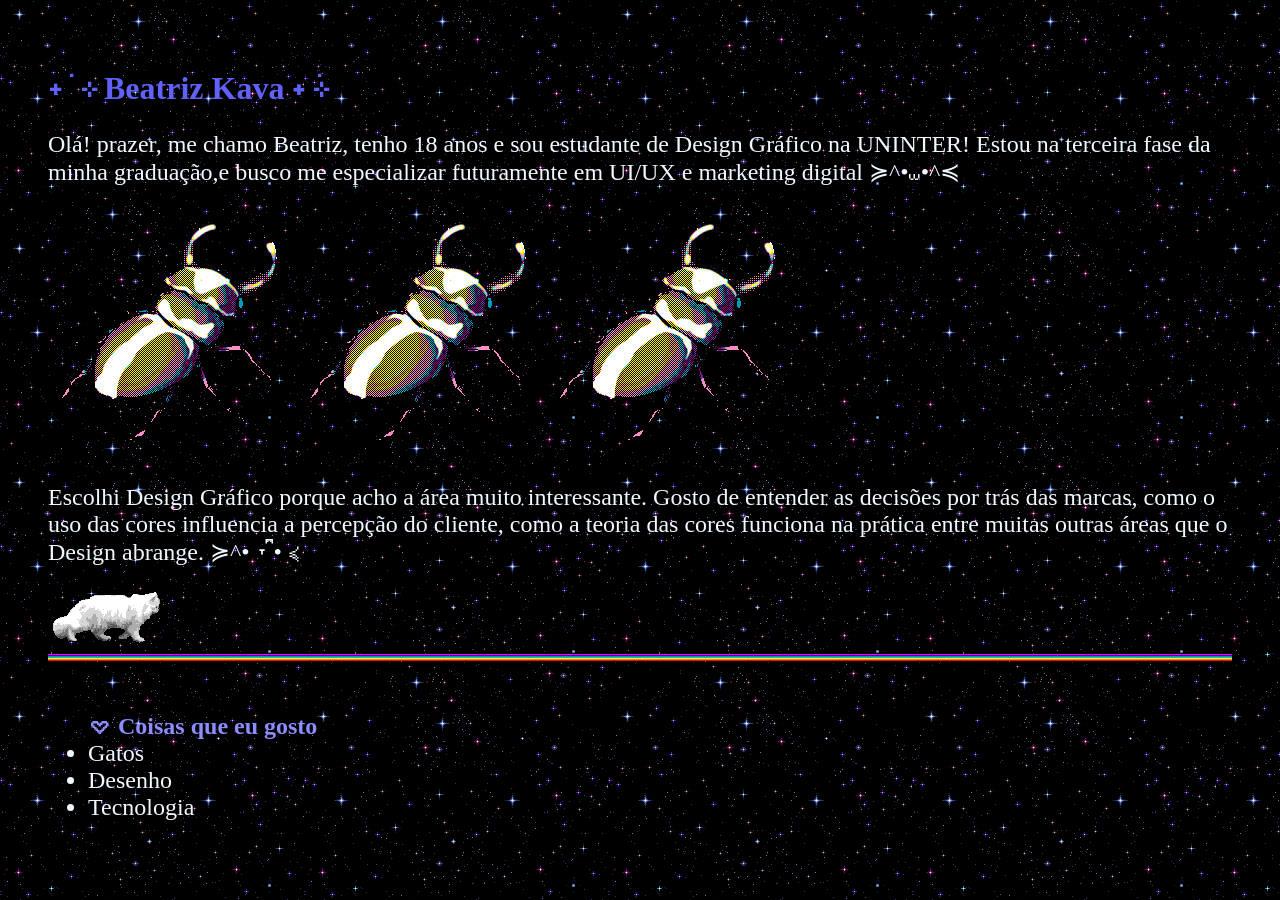
==== atv1/index.html @ d8a6c95d "gifs" ====
<!DOCTYPE html>
<html lang="en">

<head>
    <meta charset="UTF-8">
    <meta name="viewport" content="width=device-width, initial-scale=1.0">
    <title>Atividade 1</title>
    <link rel="stylesheet" href="style.css">
</head>

<body class="body">
    <div class="header">
        <h1 style="color: #6161fc;">˖ ࣪⊹ Beatriz Kava ˖ ࣪⊹</h1>
        <p class="p"> Olá! prazer, me chamo Beatriz, tenho 18 anos e sou estudante de Design Gráfico na UNINTER! Estou
            na terceira fase da minha graduação,e busco me especializar futuramente em UI/UX e marketing digital ≽^•⩊•^≼ </p>

            <div class="fofin"></div>
        
            <p class="p">Escolhi Design Gráfico porque acho a área muito interessante. Gosto de entender as decisões por trás das marcas, 
            como o uso das cores influencia a percepção do cliente, como a teoria das cores funciona na prática entre muitas outras 
            áreas que o Design abrange. ≽^• ˕ • ྀི≼ </p>

            <img src="assets/whitecat-walk.gif" alt="cat">
    </div>

   <div class="linha-horizontal"></div>

    <ul>
        <b class="b">𖹭 Coisas que eu gosto</b>
        <li class="p">Gatos</li>
        <li class="p">Desenho</li>
        <li class="p">Tecnologia</li>
    </ul>
</body>

</html>
---- atv1/style.css ----
.body {
    background-image: url("assets/image.gif");
    padding: 40px;
}
.p {
    color: aliceblue; 
    font-size: x-large;
}

.b {
    color: #8d8dff; 
    font-weight: 700; 
    font-size: x-large;
}

.fofin { 
    max-width: 750px;
    height: 250px;
    background-image: url("assets/beetledance.gif");
    background-repeat: repeat-x;
}

.linha-horizontal {
    width: 100%;
    height: 50px;
    background-image: url("assets/rainbow-warp.gif");
    background-repeat: repeat-x;
}
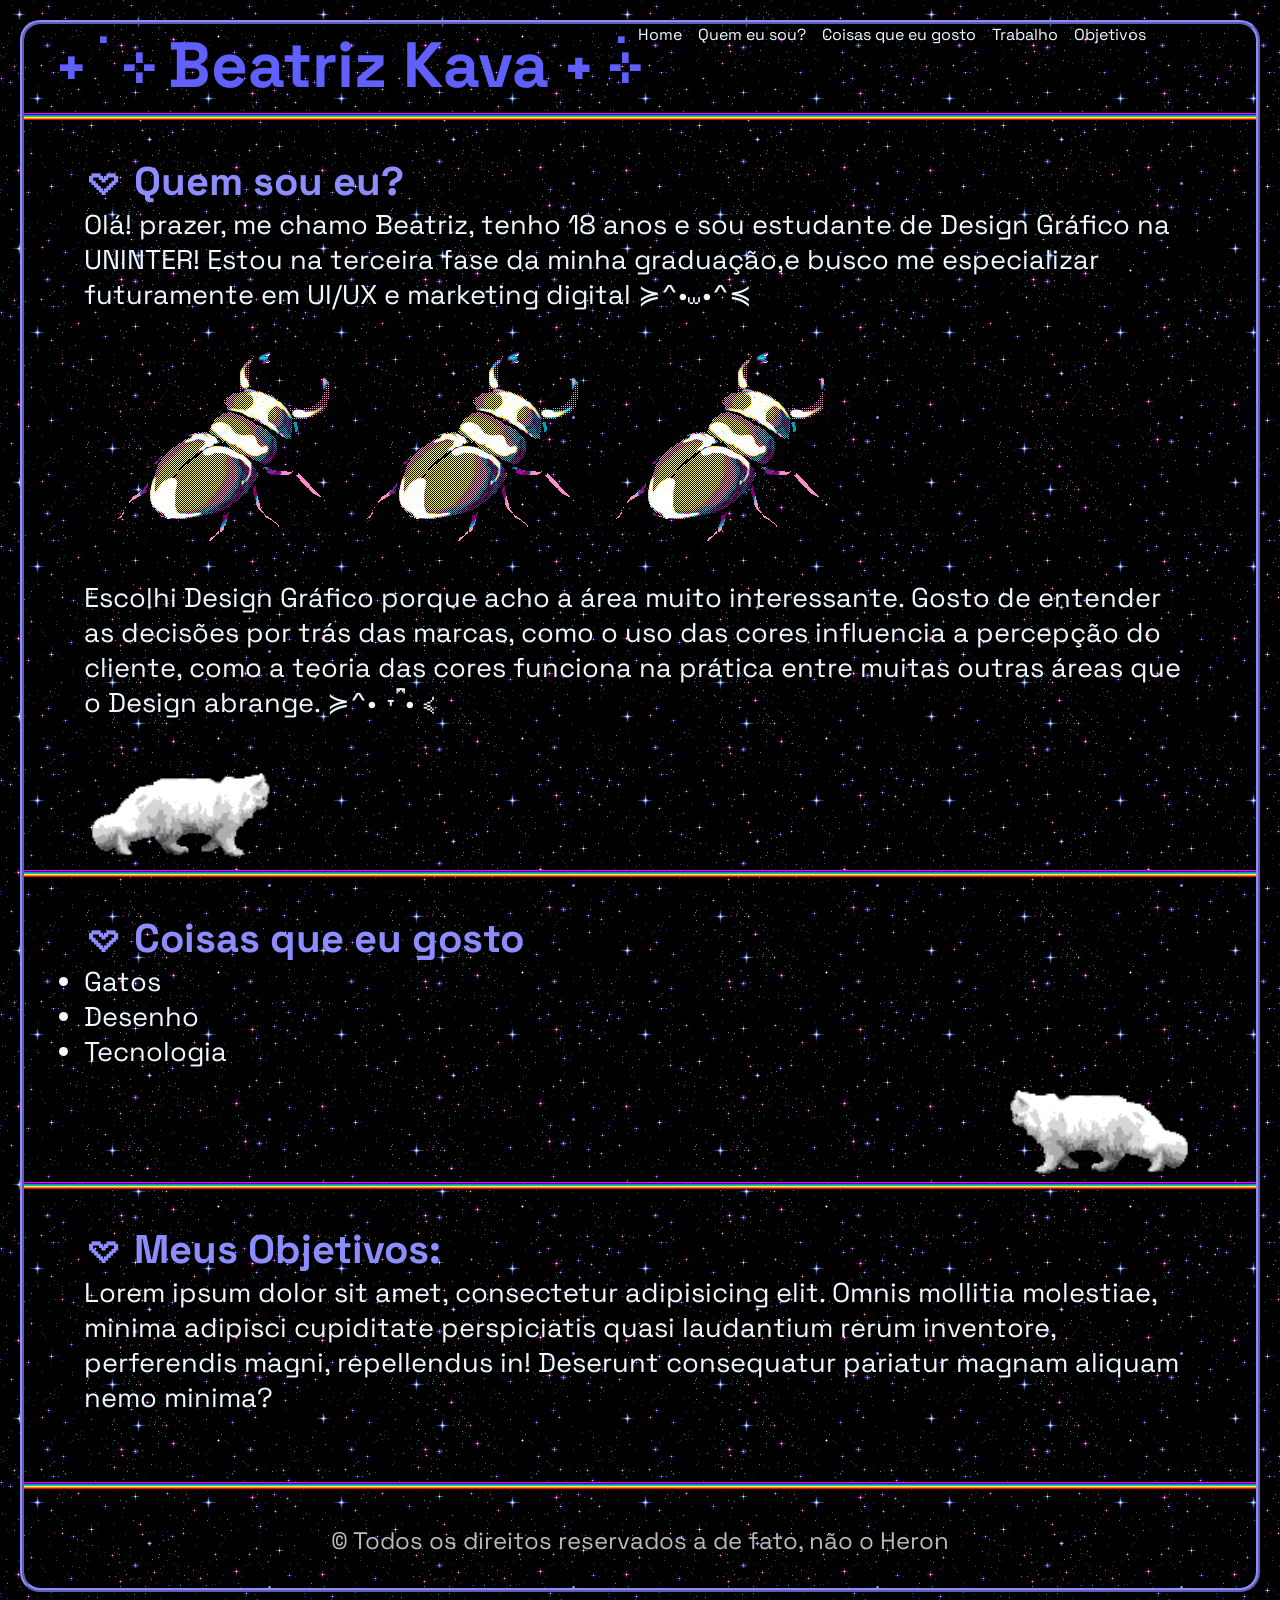
==== commit 8c9a8d16: "header" ====
--- a/atv1/index.html
+++ b/atv1/index.html
@@ -6,31 +6,76 @@
     <meta name="viewport" content="width=device-width, initial-scale=1.0">
     <title>Atividade 1</title>
     <link rel="stylesheet" href="style.css">
+    <link rel="stylesheet" href="styles/header.css">
 </head>
 
-<body class="body">
-    <div class="header">
-        <h1 style="color: #6161fc;">˖ ࣪⊹ Beatriz Kava ˖ ࣪⊹</h1>
+<body class="body borda">
+    <header class="cabecalho">
+        <h1 class="cabecalho-titulo" id="home">˖ ࣪⊹ Beatriz Kava ˖ ࣪⊹</h1>
+        <nav>
+            <ul class="cabecalho-lista">
+                <li><a href="#home" class="cabecalho-link">Home</a></li>
+                <li><a href="#quem" class="cabecalho-link">Quem eu sou?</a></li>
+                <li><a href="#coisas" class="cabecalho-link">Coisas que eu gosto</a></li>
+                <li><a href="#trabalho" class="cabecalho-link">Trabalho</a></li>
+                <li><a href="#objetivos" class="cabecalho-link">Objetivos</a></li>
+            </ul>
+        </nav>
+    </header>
+
+
+    <div class="linha-horizontal"></div>
+
+
+    <div class="container">
+        <h3 class="h3" id="quem">𖹭 Quem sou eu?</h3>
+
         <p class="p"> Olá! prazer, me chamo Beatriz, tenho 18 anos e sou estudante de Design Gráfico na UNINTER! Estou
-            na terceira fase da minha graduação,e busco me especializar futuramente em UI/UX e marketing digital ≽^•⩊•^≼ </p>
+            na terceira fase da minha graduação,e busco me especializar futuramente em UI/UX e marketing digital ≽^•⩊•^≼
+        </p>
 
-            <div class="fofin"></div>
-        
-            <p class="p">Escolhi Design Gráfico porque acho a área muito interessante. Gosto de entender as decisões por trás das marcas, 
-            como o uso das cores influencia a percepção do cliente, como a teoria das cores funciona na prática entre muitas outras 
+        <div class="besouro"></div>
+
+        <p class="p">Escolhi Design Gráfico porque acho a área muito interessante. Gosto de entender as decisões por
+            trás das marcas,
+            como o uso das cores influencia a percepção do cliente, como a teoria das cores funciona na prática entre
+            muitas outras
             áreas que o Design abrange. ≽^• ˕ • ྀི≼ </p>
 
-            <img src="assets/whitecat-walk.gif" alt="cat">
+        <img src="assets/whitecat-walk.gif" alt="gato" class="gato">
     </div>
 
-   <div class="linha-horizontal"></div>
+    <div class="linha-horizontal"></div>
 
-    <ul>
-        <b class="b">𖹭 Coisas que eu gosto</b>
-        <li class="p">Gatos</li>
-        <li class="p">Desenho</li>
-        <li class="p">Tecnologia</li>
-    </ul>
+    <div class="container container-gato" id="coisas">
+        <ul style="margin-bottom: 60px;">
+            <h3 class="h3">𖹭 Coisas que eu gosto</h3>
+            <li class="p">Gatos</li>
+            <li class="p">Desenho</li>
+            <li class="p">Tecnologia</li>
+        </ul>
+        <img src="assets/whitecat-walk.gif" alt="gato" class="gato-inv">
+    </div>
+
+    <div class="linha-horizontal"></div>
+
+    <div class="container">
+        <h3 class="h3">𖹭 Meus Objetivos:</h3>
+
+        <p class="p obj">Lorem ipsum dolor sit amet, consectetur adipisicing elit. Omnis mollitia molestiae, minima
+            adipisci cupiditate perspiciatis
+            quasi laudantium rerum inventore, perferendis magni, repellendus in! Deserunt consequatur pariatur magnam
+            aliquam nemo minima? </p>
+    </div>
+
+    <div class="linha-horizontal"></div>
+
+    <div class="container-footer">
+        <footer class="container dd">
+            <dd>© Todos os direitos reservados a de fato, não o Heron</dd>
+        </footer>
+    </div>
+
 </body>
 
 </html>
--- a/atv1/style.css
+++ b/atv1/style.css
@@ -1,28 +1,85 @@
+@import url(styles/header.css);
+@import url('https://fonts.googleapis.com/css2?family=Space+Grotesk:wght@300..700&display=swap');
+/* "Space Grotesk", sans-serif; */
+
+
+:root{
+    --font-space: "Space Grotesk", sans-serif;
+    --color-secundary: #8d8dff;
+    --color-paragraph: aliceblue;
+}
+
+* {
+    padding: 0;
+    margin: 0;
+    font-family: var(--font-space);
+}
+
 .body {
     background-image: url("assets/image.gif");
-    padding: 40px;
-}
-.p {
-    color: aliceblue; 
-    font-size: x-large;
+    border: ridge 0.3rem var(--color-secundary);
+    border-radius: 20px;
+    margin: 20px;
 }
 
-.b {
-    color: #8d8dff; 
-    font-weight: 700; 
-    font-size: x-large;
+.container {
+    padding: 0 3.75rem;
 }
 
-.fofin { 
-    max-width: 750px;
-    height: 250px;
-    background-image: url("assets/beetledance.gif");
-    background-repeat: repeat-x;
+.container-gato{
+    display: flex;
+    justify-content: space-between;
+}
+
+.h3 {
+    color: var(--color-secundary); 
+    font-weight: 700; 
+    font-size: 2.5rem;
+}
+
+.p {
+    color: var(--color-paragraph);
+    font-size: 1.7rem;
+}
+
+.besouro { 
+    max-width: 45rem;
+    height: 14.3rem;
+    background: url("assets/beetledance.gif"); /* repeat-x; não precisa fazer separado, usando apenas background da pra fazer os 2 */
+    margin: 1.25rem;
+}
+
+.gato {
+    margin-top: 50px; 
+    width: 12rem;
+}
+
+.gato-inv {
+    margin: 1rem 0 0 0;
+    transform: scaleX(-1);
+    margin-top: 10.9rem; 
+    width: 12rem;
+    height: 100%;
+}
+
+.obj {
+    margin-bottom: 3.75rem;
+}
+
+.container-footer {
+    display: flex;
+    justify-content: center;
+}
+
+.dd {
+    color: rgb(187, 186, 186);
+    font-size: 1.5rem;
+    margin-bottom: 2rem;
 }
 
 .linha-horizontal {
     width: 100%;
-    height: 50px;
+    height: 3.1rem;
     background-image: url("assets/rainbow-warp.gif");
     background-repeat: repeat-x;
 } 
--- a/atv1/styles/header.css
+++ b/atv1/styles/header.css
@@ -0,0 +1,25 @@
+@import url(style.css);
+
+.cabecalho {
+    font-family: var(--font-space);
+    display: flex;
+}
+
+.cabecalho-titulo {
+    color: #6060ff;
+    font-size: 4rem;
+    margin-left: 2rem;
+}
+
+.cabecalho-lista {
+    display: flex;
+    list-style: none;
+    gap: 1rem;
+    justify-content: center;
+    text-align: center;
+}
+
+.cabecalho-link {
+    color: var(--color-paragraph);
+    text-decoration: none;
+}
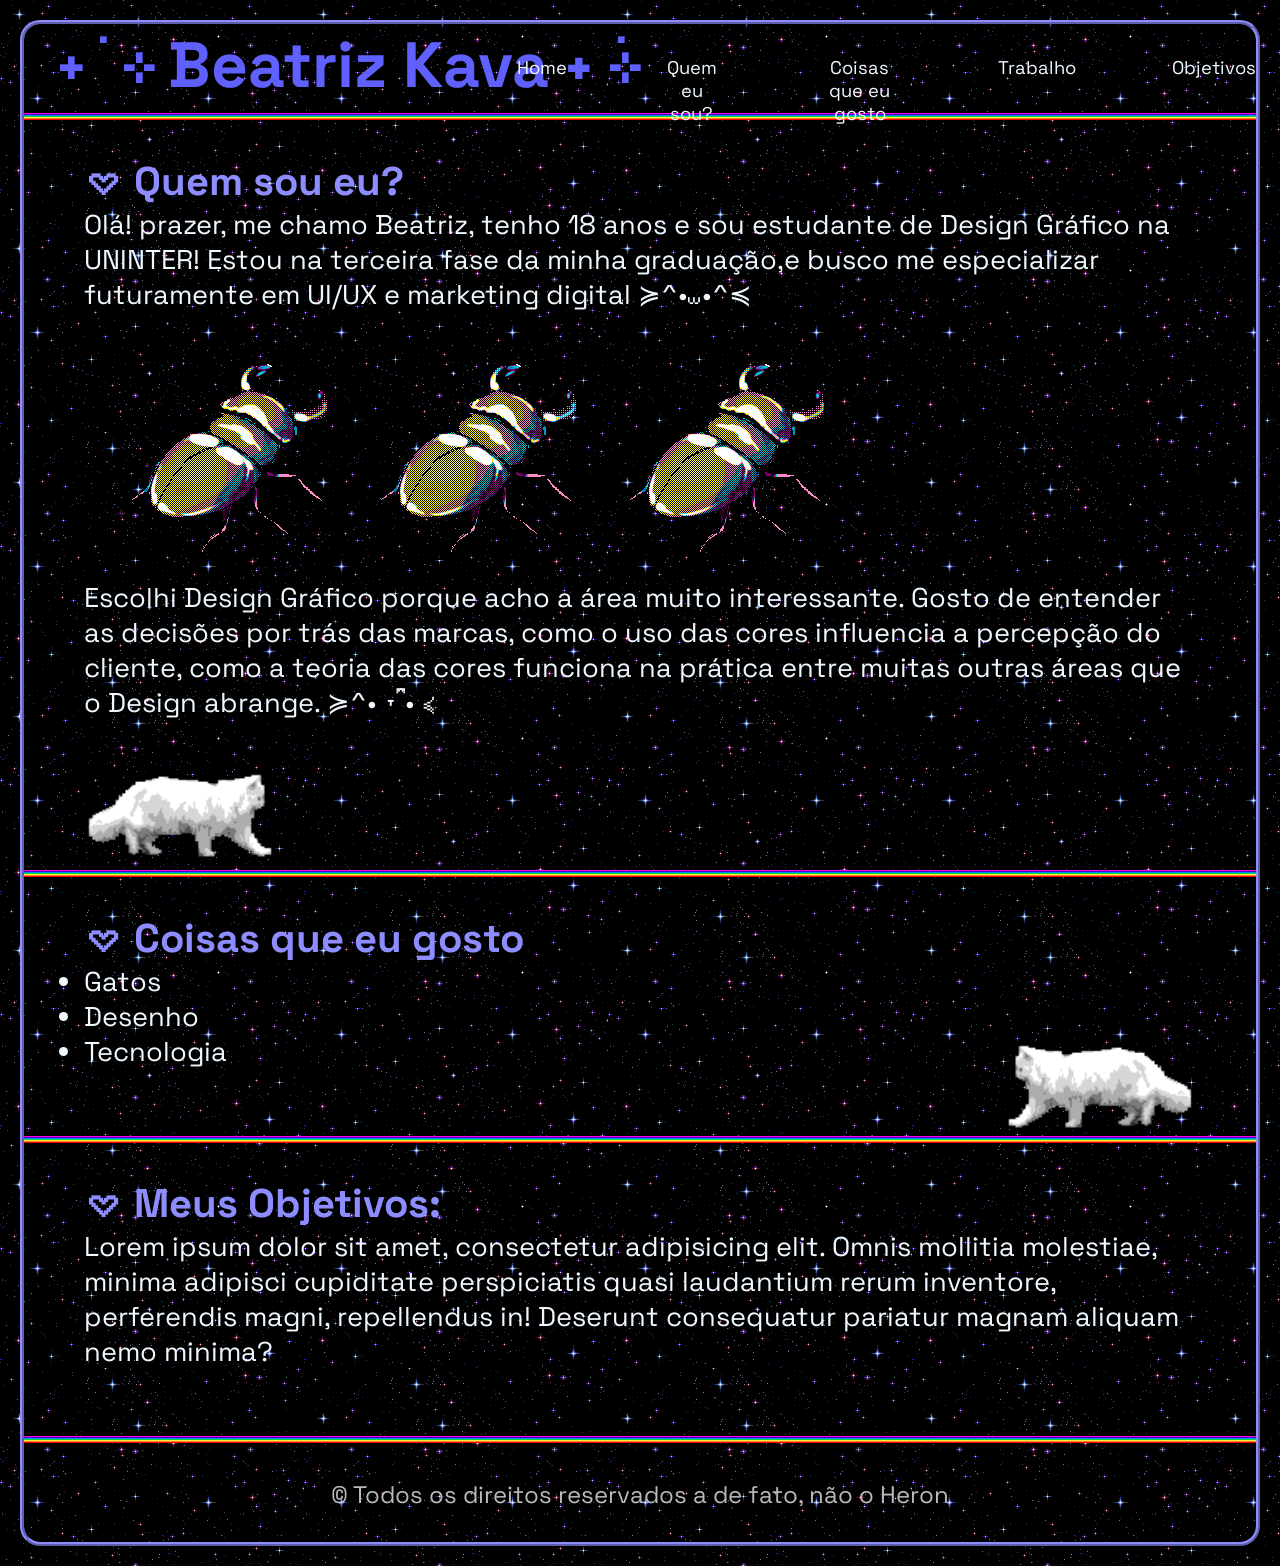
==== commit d77ab51c: "fix-and-py" ====
--- a/atv1/index.html
+++ b/atv1/index.html
@@ -12,7 +12,7 @@
 <body class="body borda">
     <header class="cabecalho">
         <h1 class="cabecalho-titulo" id="home">˖ ࣪⊹ Beatriz Kava ˖ ࣪⊹</h1>
-        <nav>
+        <nav class="nav">
             <ul class="cabecalho-lista">
                 <li><a href="#home" class="cabecalho-link">Home</a></li>
                 <li><a href="#quem" class="cabecalho-link">Quem eu sou?</a></li>
--- a/atv1/style.css
+++ b/atv1/style.css
@@ -29,6 +29,7 @@
 .container-gato{
     display: flex;
     justify-content: space-between;
+    align-items: flex-end;
 }
 
 .h3 {
@@ -57,7 +58,7 @@
 .gato-inv {
     margin: 1rem 0 0 0;
     transform: scaleX(-1);
-    margin-top: 10.9rem; 
+
     width: 12rem;
     height: 100%;
 }
--- a/atv1/styles/header.css
+++ b/atv1/styles/header.css
@@ -1,6 +1,13 @@
 @import url(style.css);
 
+.nav {
+    position: absolute;
+    left: 40%;
+    margin-top: 2rem;
+}
+
 .cabecalho {
+    position: relative;
     font-family: var(--font-space);
     display: flex;
 }
@@ -14,12 +21,19 @@
 .cabecalho-lista {
     display: flex;
     list-style: none;
-    gap: 1rem;
+    gap: 6rem;
     justify-content: center;
     text-align: center;
 }
 
 .cabecalho-link {
     color: var(--color-paragraph);
+    font-size: 1.15rem;
     text-decoration: none;
+    border-bottom: 2px dotted transparent;
+    transition: 0.4s ease;
 }
+
+.cabecalho-link:hover {
+    border-bottom: 2px dotted #f7f7f8;
+}
